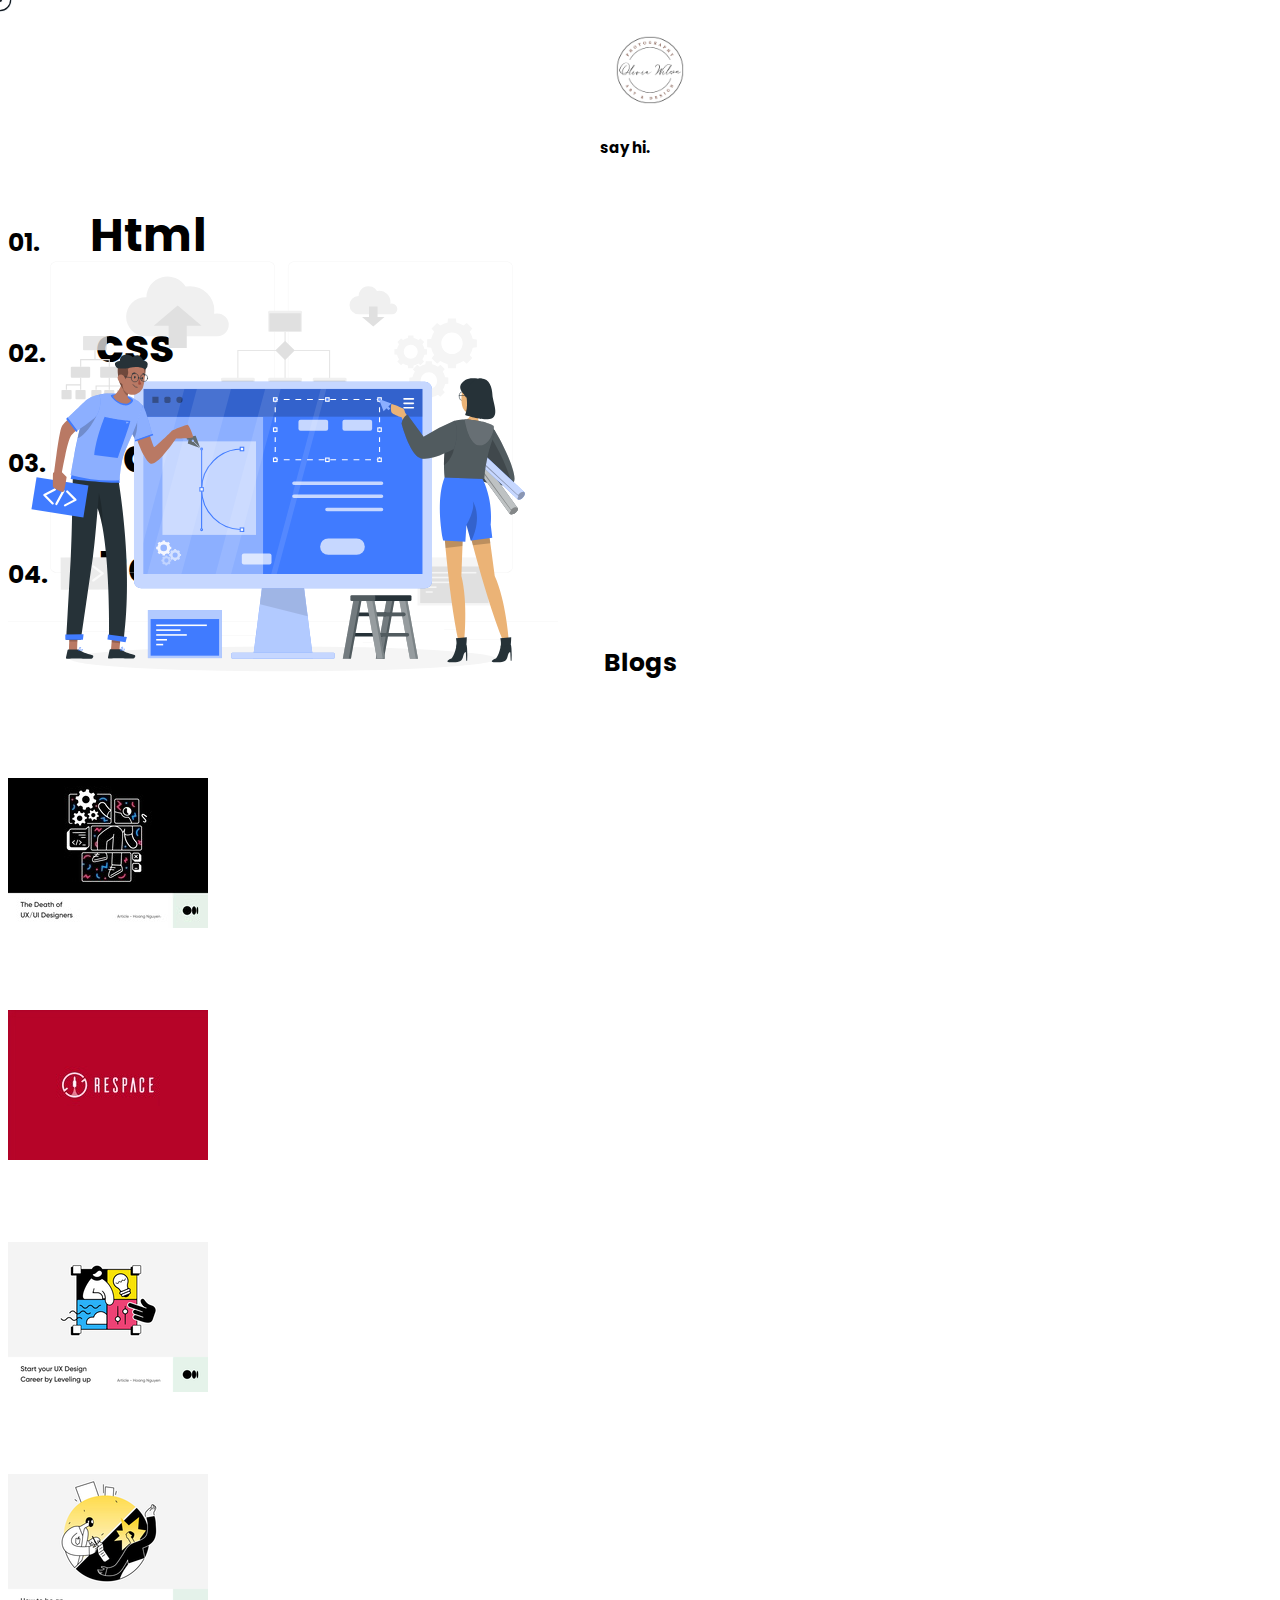
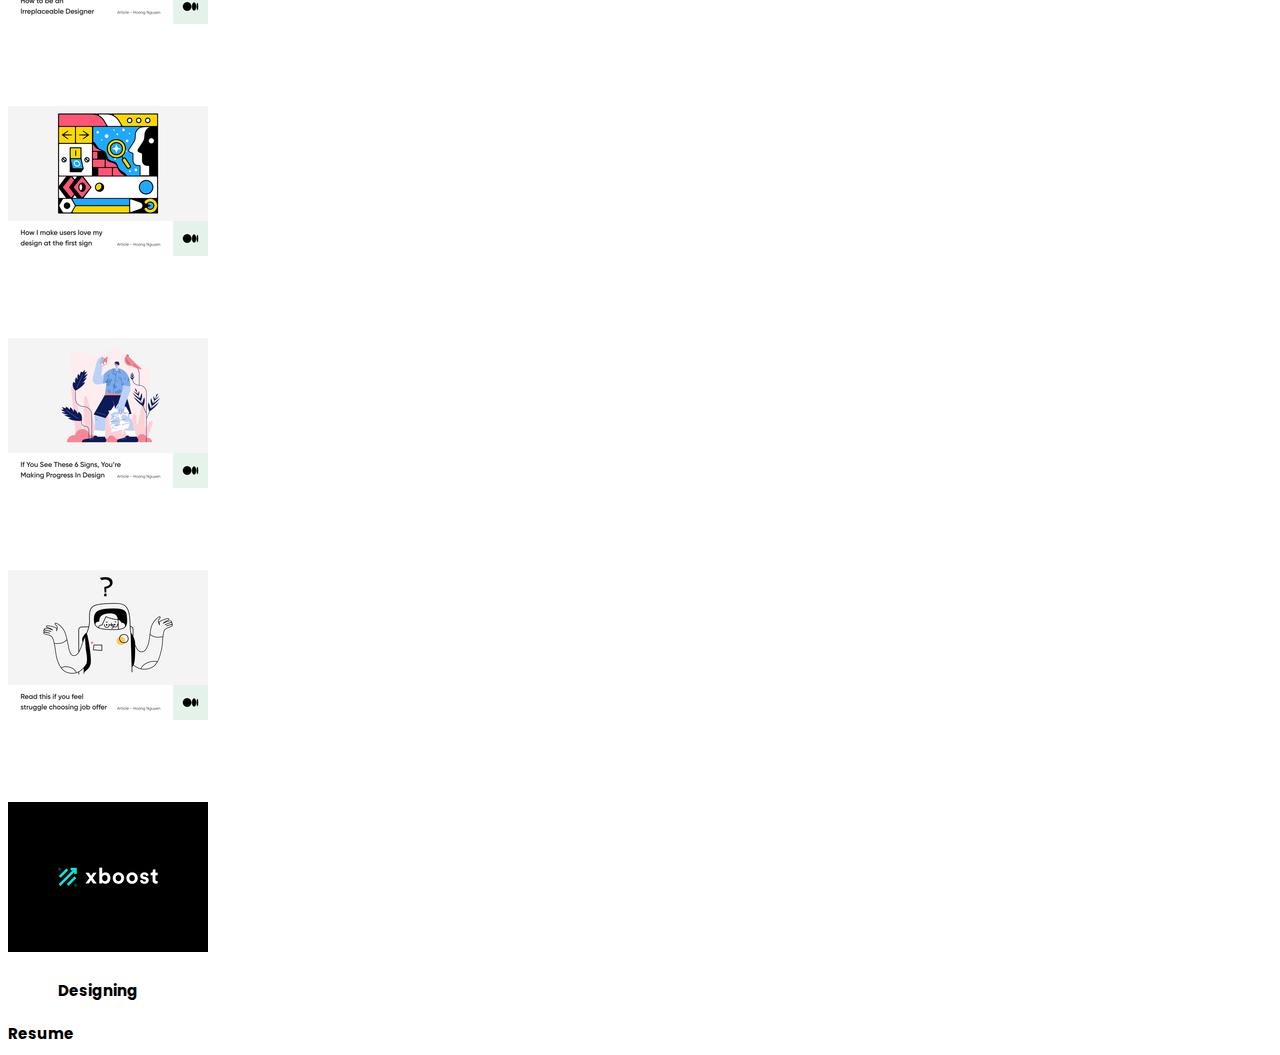
==== designing.html @ 93512368 "-firth commit" ====
<!DOCTYPE html>
<html lang="en">

<head>
  <meta charset="UTF-8">
  <meta http-equiv="X-UA-Compatible" content="IE=edge">
  <meta name="viewport" content="width=device-width, initial-scale=1.0">
  <!-- CSS only -->
  <link href="https://cdn.jsdelivr.net/npm/bootstrap@5.2.0/dist/css/bootstrap.min.css" rel="stylesheet"
    integrity="sha384-gH2yIJqKdNHPEq0n4Mqa/HGKIhSkIHeL5AyhkYV8i59U5AR6csBvApHHNl/vI1Bx" crossorigin="anonymous">
  <link rel="stylesheet" href="style.css">
  <link rel="stylesheet" href="https://cdnjs.cloudflare.com/ajax/libs/font-awesome/6.1.2/css/all.min.css"
    integrity="sha512-1sCRPdkRXhBV2PBLUdRb4tMg1w2YPf37qatUFeS7zlBy7jJI8Lf4VHwWfZZfpXtYSLy85pkm9GaYVYMfw5BC1A=="
    crossorigin="anonymous" referrerpolicy="no-referrer" />
  <link rel="preconnect" href="https://fonts.googleapis.com">
  <link rel="preconnect" href="https://fonts.gstatic.com" crossorigin>
  <link href="https://fonts.googleapis.com/css2?family=Poppins:wght@100;300;400;500;600;700;900&display=swap"
    rel="stylesheet">

  <title>Portfolio</title>
</head>

<body>

  <!-- cursor -->
  <div class="curzr" hidden>
    <div class="curzr-dot"></div>
  </div>

  <!-- navbar -->

  <nav class="navbar navbar-light justify-content-between abc">
    <a href="index.html">
      <img src="/image/Untitled design.png" class="logo">
    </a>
    <a href="about.html" class="left">
      <h1 class="hi mp-5" id="hi">say hi.</h1>
    </a>
  </nav>

  <!-- main div -->

  <div class="container">
    <div class="row">
      <div class="view">

      </div>
      <div class="col-lg-6 col-sm-12">
        <div class="div1">
          <img src="image/Website Creator-rafiki.svg " id="show1" class="work text-md-center">
        </div>
      </div>
      <div class="col-lg-6 design2 ">
        <div class="row " onmouseover="changeImagetwo()">
          <h5 class="one text-start mt-lg-3 ">01.<span class="hello">Html</span></h5>
          <h5 class="one text-start mt-lg-5 mt-md-5 mt-sm-5 ">02.<span class="hello">css</span></h5>
          <h5 class="one text-start mt-lg-5  mt-md-5 mt-sm-5 ">03.<span class="hello">Javascript</span></h5>
          <h5 class="one text-start mt-lg-5  mt-md-5 mt-sm-5 ">04.<span class="hello">React</span></h5>
        </div>


        <div class="row">
          <div class="col-lg-12 mt-5 blogs">
            <h2 class="blog">Blogs</h2>
          </div>
          <div class="col-lg-6 col-md-6  col-sm-6 blog">
            <img src="/image/design.jpg" class="designui">
          </div>
          <div class="col-lg-6 col-md-6 col-sm-6 blog">
            <img src="/image/respace.jpg" class="designui">
          </div>


          <div class="row ">
            <div class="col-lg-6  col-md-6  col-sm-6 blog">
              <img src="/image/design12.png" class="designui">
            </div>
            <div class="col-lg-6  col-md-6  col-sm-6 blog">
              <img src="/image/design13.png" class="designui">
            </div>
          </div>


          <div class="row ">
            <div class="col-lg-6  col-md-6  col-sm-6 blog">
              <img src="/image/design14.png" class="designui">
            </div>
            <div class="col-lg-6  col-md-6  col-sm-6 blog">
              <img src="/image/design15.png" class="designui">
            </div>
          </div>

          <div class="row ">
            <div class="col-lg-6  col-md-6  col-sm-6 blog">
              <img src="/image/design16.png" class="designui">
            </div>
            <div class="col-lg-6  col-md-6  col-sm-6 blog">
              <img src="/image/design17.png" class="designui">
            </div>
          </div>


        </div>
      </div>
    </div>
  </div>



  <nav class="navbar navbar-light justify-content-between sticky-footer">
    <a href="designing.html">
      <h1 class="Designing">Designing</h1>
    </a>
    <h1 class="text-end Resume">Resume</h1>
  </nav>





  <script>
    class RingDot {
      constructor() {
        this.root = document.body
        this.cursor = document.querySelector(".curzr")
        this.dot = document.querySelector(".curzr-dot")

        this.pointerX = 0
        this.pointerY = 0
        this.cursorSize = 20

        this.cursorStyle = {
          boxSizing: 'border-box',
          position: 'fixed',
          display: 'flex',
          top: `${this.cursorSize / -2}px`,
          left: `${this.cursorSize / -2}px`,
          zIndex: '2147483647',
          justifyContent: 'center',
          alignItems: 'center',
          width: `${this.cursorSize}px`,
          height: `${this.cursorSize}px`,
          backgroundColor: '#fff0',
          boxShadow: '0 0 0 1.25px #111920, 0 0 0 2.25px #F2F5F8',
          borderRadius: '50%',
          transition: '200ms, transform 100ms',
          userSelect: 'none',
          pointerEvents: 'none'
        }

        this.dotStyle = {
          boxSizing: 'border-box',
          position: 'fixed',
          zIndex: '2147483647',
          width: '4px',
          height: '4px',
          backgroundColor: '#111920',
          boxShadow: '0 0 0 1px #F2F5F8',
          borderRadius: '50%',
          userSelect: 'none',
          pointerEvents: 'none',

        }

        this.init(this.cursor, this.cursorStyle)
        this.init(this.dot, this.dotStyle)
      }

      init(el, style) {
        Object.assign(el.style, style)
        this.cursor.removeAttribute("hidden")

        document.body.style.cursor = 'none'
        document.body.querySelectorAll("button, label, input, textarea, select, a").forEach((el) => {
          el.style.cursor = 'inherit'
        })
      }

      move(event) {
        if (event.target.localName === 'button' ||
          event.target.localName === 'a' ||
          event.target.onclick !== null ||
          event.target.className.includes('curzr-hover')) {
          this.hover(40)
        } else {
          this.hoverout()
        }

        this.pointerX = event.pageX + this.root.getBoundingClientRect().x
        this.pointerY = event.pageY + this.root.getBoundingClientRect().y

        this.cursor.style.transform = `translate3d(${this.pointerX}px, ${this.pointerY}px, 0)`
      }

      hover(radius) {
        this.cursor.style.width = this.cursor.style.height = `${radius}px`
        this.cursor.style.top = this.cursor.style.left = `${radius / -2}px`
      }

      hoverout() {
        this.cursor.style.width = this.cursor.style.height = `${this.cursorSize}px`
        this.cursor.style.top = this.cursor.style.left = `${this.cursorSize / -2}px`
      }

      click() {
        this.cursor.style.transform += ` scale(0.75)`
        setTimeout(() => {
          this.cursor.style.transform = this.cursor.style.transform.replace(` scale(0.75)`, '')
        }, 35)
      }

      remove() {
        this.cursor.remove()
        this.dot.remove()
      }
    }

    (() => {
      const cursor = new RingDot()
      if (!/Android|webOS|iPhone|iPad|iPod|BlackBerry|IEMobile|Opera Mini/i.test(navigator.userAgent)) {
        document.onmousemove = function (event) {
          cursor.move(event)
        }
        document.onclick = function () {
          cursor.click()
        }
      } else {
        cursor.remove()
      }
    })()





    let i = 0;

    const randomizeText = () => {
      const phrase = document.querySelector('.random-word');
      const compStyles = window.getComputedStyle(phrase);
      const animation = compStyles.getPropertyValue('animation');
      const animationTime = parseFloat(animation.match(/\d*[.]?\d+/)) * 1000;

      const phrases = ['Coding', 'Designing'];

      i = randomNum(i, phrases.length);
      const newPhrase = phrases[i];

      setTimeout(() => {
        phrase.textContent = newPhrase;
      }, 400); // time to allow opacity to hit 0 before changing word
    }

    const randomNum = (num, max) => {
      let j = Math.floor(Math.random() * max);

      // ensure diff num every time
      if (num === j) {
        return randomNum(i, max);
      } else {
        return j;
      }
    }

    const getAnimationTime = () => {
      const phrase = document.querySelector('.random-word');
      const compStyles = window.getComputedStyle(phrase);
      let animation = compStyles.getPropertyValue('animation');

      // firefox support for non-shorthand property
      animation != "" ? animation : animation = compStyles.getPropertyValue('-moz-animation-duration');

      // webkit support for non-shorthand property
      animation != "" ? animation : animation = compStyles.getPropertyValue('-webkit-animation-duration');


      const animationTime = parseFloat(animation.match(/\d*[.]?\d+/)) * 1000;
      return animationTime;
    }

    randomizeText();
    setInterval(randomizeText, getAnimationTime());

  </script>

</body>

</html>
---- style.css ----
/* body{
  min-height: 100vh;
} */
img.logo-nav {
  height: 100%;
}

h2.im {
  font-family: 'Poppins', sans-serif;
  font-size: 30px;
  /* margin-top: 150px; */
  align-items: center;
  text-align: center;

}

.left {
  text-decoration: none;
}

a:visited {
  color: black;
}


.text_content {
  align-items: center;
  justify-content: center;
}

h1.hi {
  font-family: 'Poppins', sans-serif;
  font-size: 15px;
  margin-right: 50px;
  /* margin-top: 20px; */
}

.abc {
  font-family: 'Poppins', sans-serif;
  font-size: 15px;
  margin-left: 20px;
  margin-top: 20px;
}

/* span::before {
    content: "Coding";
    animation: animate infinite 5s;
    padding-left: 10px;
}
@keyframes animate {
  
    0% {
        content: "Coding";
    }

    65% {
        content: "Designing";
    }
} */

.random-word {
  display: inline-block;
  color: #212529;
  font-size: 30px;
  font-family: 'Poppins', sans-serif;
  width: auto;
  /*   transition: all 1.25s; */
  animation: slidedown 4s infinite;
  -webkit-animation: slidedown 4s infinite;
  -moz-animation: slidedown 4s infinite;
}

@keyframes slidedown {
  0% {
    opacity: 50;
  }

  5% {
    opacity: 0;
    transform: translateY(0.5em);
  }

  7% {
    transform: translateY(-1em);
  }

  10% {
    opacity: 0;
  }

  20% {
    transform: translateY(0);
    opacity: 100;
  }
}

h1.designing {
  font-family: 'Poppins', sans-serif;
  font-size: 15px;
  margin-right: 50px;
  color: #212529;
}

h1.writing {
  font-family: 'Poppins', sans-serif;
  font-size: 15px;
  margin-left: 50px;
  color: #212529;
}



.abc {
  font-family: 'Poppins', sans-serif;
  font-size: 15px;
  margin-left: 20px;
  margin-top: 20px;
  text-align: center;
}

h2.about {
  font-family: 'Poppins', sans-serif;
  font-size: 40px;
  margin-top: 15px;
  color: #212529;
}

h5.meeting {
  font-family: 'Poppins', sans-serif;
  font-size: 15px;
  margin-top: 20px;
  color: #989898;
  font-weight: 400;
}

.img-fluid {
  animation: transitionIn 3s;
}

@keyframes transitionIn {
  from {
    opacity: 0;
    transform: rotateX(60deg);
  }

  to {
    opacity: 1;
    transform: rotateX(0);
  }
}

.about {
  animation: fadeIn 3s;
}

@keyframes fadeIn {

  from {
    opacity: 0;
  }

  to {
    opacity: 1;
  }
}

.meeting {
  animation: fadeIn 3s;
}

@keyframes fadeIn {

  from {
    opacity: 0;
  }

  to {
    opacity: 1;
  }
}

/* h1#hi {
  cursor: url(/image/hand.svg), auto;
} */

.video {
  height: 500px;
}

img.logo {
  height: 100px;
}

h2.mail {
  font-family: 'Poppins', sans-serif;
  font-size: 20px;
  margin-top: 15px;
  color: #212529;
}

h2.social {
  font-family: 'Poppins', sans-serif;
  font-size: 15px;
  margin-top: 20px;
  color: #989898;
  font-weight: 400;

}

h5.email {
  font-family: 'Poppins', sans-serif;
  font-size: 15px;
  margin-top: 20px;
  color: #989898;
  font-weight: 400;
}

h2.social-icon {
  font-family: 'Poppins', sans-serif;
  font-size: 20px;
  margin-top: 15px;
  color: #212529;
}


.page-1 {
  margin-top: 100px;
}

.container {
  margin-top: 40px;
}

h1.Resume {
  font-family: 'Poppins', sans-serif;
  font-size: 15px;
  margin-right: 50px;
  margin-top: 20px;
}

.Designing {
  font-family: 'Poppins', sans-serif;
  font-size: 15px;
  margin-left: 50px;
  margin-top: 20px;
  /* justify-content: space-around;  */
}

/* .sticky-footer{
  position: sticky;
  top: 100%;
  display: flex;
  margin-bottom: 30px;

} */

a {
  text-decoration: none;
}

a:link {
  color: black;
  text-decoration: none;
}

/* visited link */
a:visited {
  color: black;
  text-decoration: none;
}


a:hover {
  color: black;
  text-decoration: none;
}


a:active {
  color: black;
  text-decoration: none;
}

i.fa-solid.fa-xmark {
  font-size: 23px;
  margin-right: 50px;
}


img.work {
  height: 550px;

}

/* h2.instagram:hover{
  animation: up-bump 1s ease;
}


@keyframes up-bump {
  0% { padding-top: 2em; }
  50% { padding-top: 1.5em; }
  100% { padding-top: 2em; }
}
@keyframes down-bump {
  0% { padding-top: 2em; }
  50% { padding-top: 2.5em; }
  100% { padding-top: 2em; }
} */


h5.one {
  font-size: 25px;
  font-family: 'Poppins', sans-serif;
}

h2.hello {
  font-size: 50px;
  font-family: 'Poppins', sans-serif;
}

.text4 {
  font-size: 25px;
  font-family: 'Poppins', sans-serif;
  margin-left: 50px;
  margin-right: 50px;
}


span.hello {
  padding-left: 50px;
  font-size: 46px;
  font-family: 'Poppins', sans-serif;
}

h5.one:hover {
  background-color: #fafafb;
  padding-top: 20px;
  padding-bottom: 20px;
  border-bottom: 2px solid #f2da87;
  width: 500px;
}

h5.one {
  transition: width 2s;
  transition-timing-function: cubic-bezier(0.1, 0.7, 1.0, 0.1);

}

img.designui {
  margin-top: 75px;
  height: 150px;
  transition: .5s ease all;
}


img.designui:hover {
  transform: scale(0.8);
  transition: .5s ease all;
}


.div1 {
  position: fixed;

}

.blogs {
  text-align: center;
}

h2.blog {
  font-family: 'Poppins', sans-serif;
  font-size: 25px;
}

p.test2 {
  writing-mode: vertical-rl;
  padding: 30px;
  font-family: 'Aboreto', cursive;
  font-weight: 500;
}

button#ASong {
  background-color: white;
  text-decoration: none;
  border: none;
  outline: none;
}

img.close {
  height: 30px;
  margin-right: 50px;
}


.exp {
  border-left: 5px solid blue;
}

.design2 {
  font-size: 30px;
}



@media only screen and (max-width: 991px) {
  .div1 {
    position: unset;
  }

  p.test2 {
    writing-mode: horizontal-tb;
    padding: unset;
  }

  .verical {
    display: flex;
    justify-content: space-around;
  }

  .video {
    margin-top: 50px;
  }
}

@media only screen and (max-width: 1200px) {
  .design2 {
    padding-left: 100px;
  }

}

@media only screen and (max-width: 576px) {
  .blog {
    width: 50%;
  }

  .design2 {
    font-size: 30px;
  }
}

@media only screen and (max-width: 530px) {
  .blog {
    width: 100%;
    text-align: center;

  }
}
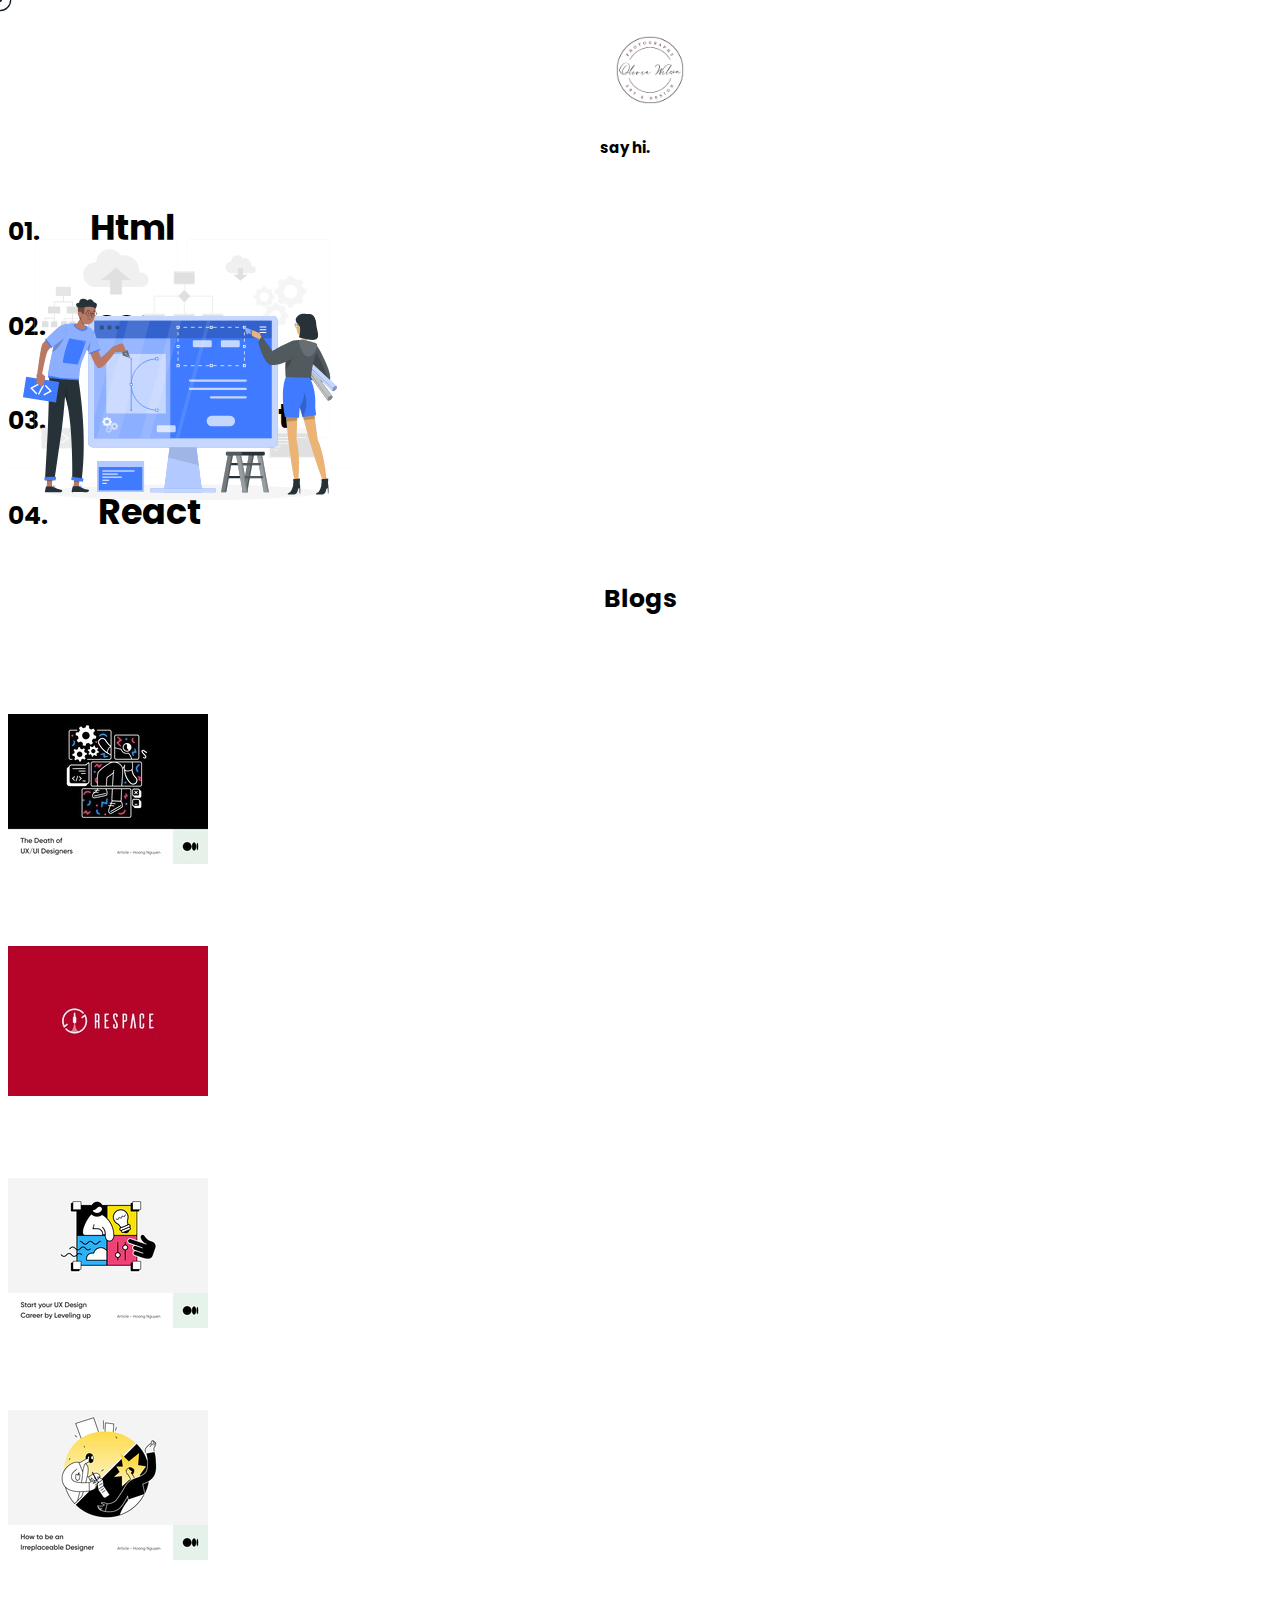
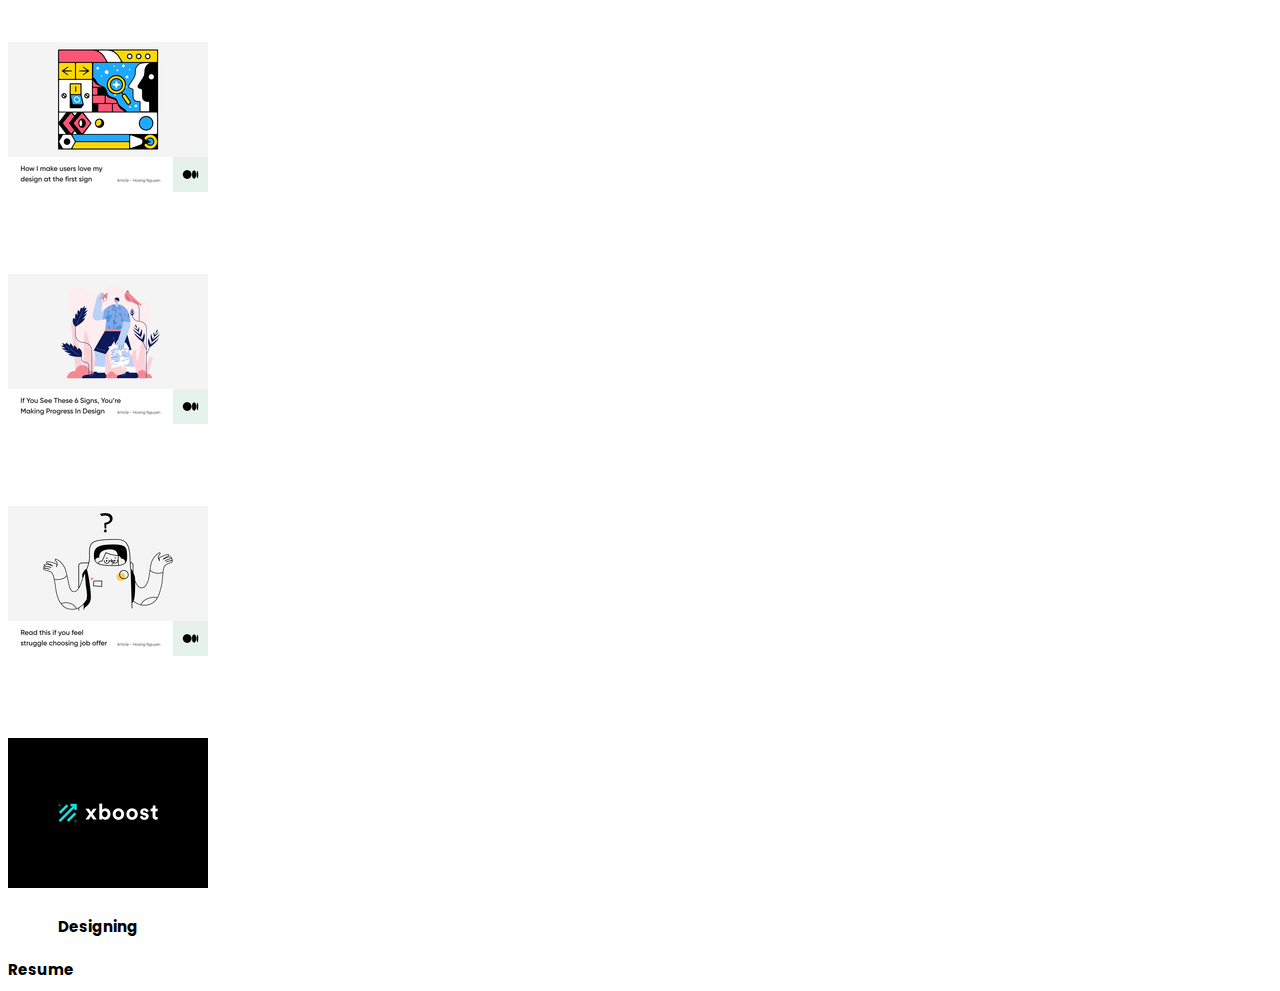
==== commit af8a9db3: "style change" ====
--- a/designing.html
+++ b/designing.html
@@ -47,7 +47,7 @@
       </div>
       <div class="col-lg-6 col-sm-12">
         <div class="div1">
-          <img src="image/Website Creator-rafiki.svg " id="show1" class="work text-md-center">
+          <img src="image/Website Creator-rafiki.svg " id="show1" class="work text-md-center text-sm-center  pl-sm-3">
         </div>
       </div>
       <div class="col-lg-6 design2 ">
--- a/style.css
+++ b/style.css
@@ -288,8 +288,7 @@
 
 
 img.work {
-  height: 550px;
-
+  height: 350px;
 }
 
 /* h2.instagram:hover{
@@ -329,7 +328,7 @@
 
 span.hello {
   padding-left: 50px;
-  font-size: 46px;
+  font-size: 35px;
   font-family: 'Poppins', sans-serif;
 }
 
@@ -424,17 +423,19 @@
   }
 }
 
+
+
 @media only screen and (max-width: 1200px) {
-  .design2 {
-    padding-left: 100px;
-  }
-
+  img.work {
+    height: 300px;
+  }
 }
 
 @media only screen and (max-width: 576px) {
   .blog {
     width: 50%;
   }
+
 
   .design2 {
     font-size: 30px;
